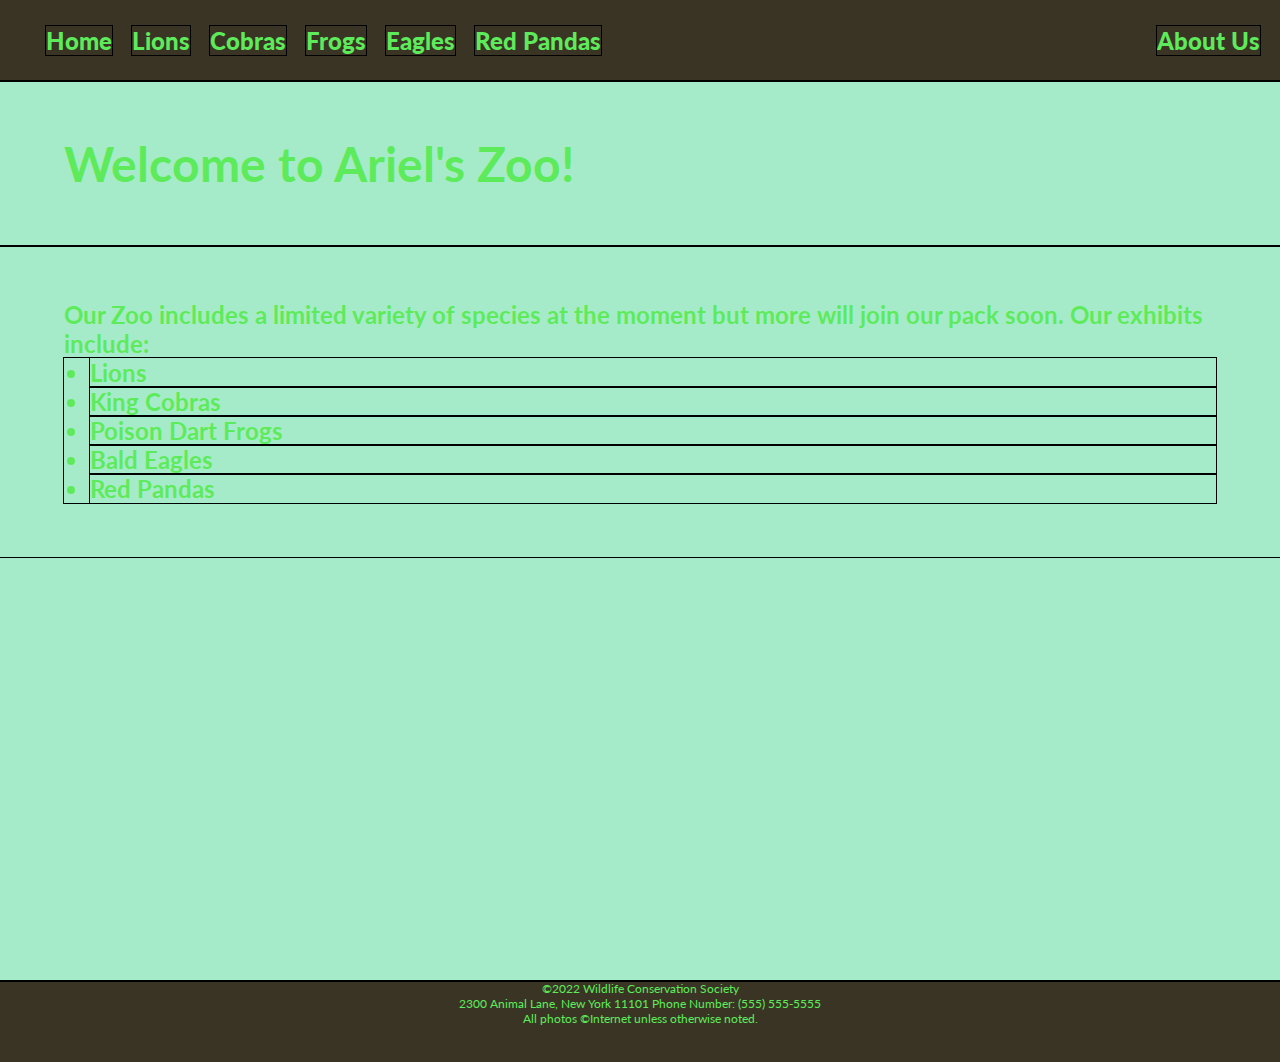
==== index.html @ a07a65b2 "8th commit, fixed the navbar on all pages" ====
<!DOCTYPE html>
<html>
  <head>
    <title>Ariel's Zoo</title>
    <link rel="stylesheet" type="text/css" href="css/index.css">
    <link rel="preconnect" href="https://fonts.googleapis.com">
<link rel="preconnect" href="https://fonts.gstatic.com" crossorigin>
<link href="https://fonts.googleapis.com/css2?family=Lato&display=swap" rel="stylesheet">
  </head>
  <body>
    <nav>
      <ul id="navbar" class="container-row screamin-green">
        <li id="navbar--home" class="nav-item"><a href="index.html">Home</a></li>
        <li id="navbar--animals" class="nav-item"><a href="lions.html">Lions</a></li>
        <li id="navbar--animals" class="nav-item"><a href="cobra.html">Cobras</a></li>
        <li id="navbar--animals" class="nav-item"><a href="frogs.html">Frogs</a></li>
        <li id="navbar--animals" class="nav-item"><a href="eagles.html">Eagles</a></li>
        <li id="navbar--animals" class="nav-item"><a href="redpandas.html">Red Pandas</a></li>
        <li id="navbar--about-us" class="nav-item"><a href="about-us.html">About Us</a></li>
      </ul>
    </nav>
    <section id="main-page--section" class="main-section container-col">
      <h1 class="screamin-green font-size-5 page-padding">Welcome to Ariel's Zoo!</h1>
      <div ></div>
      <h2 class="screamin-green font-size-3 page-padding">Our Zoo includes a limited variety of species at the moment but more will join our pack soon. Our exhibits include: 
        <ul>
          <li>Lions</li>
          <li>King Cobras</li>
          <li>Poison Dart Frogs</li>
          <li>Bald Eagles</li>
          <li>Red Pandas</li>
        </ul>
      </h2>
    </section>
    <footer class="page-footer screamin-green">©2022 Wildlife Conservation Society<br>
      2300 Animal Lane, New York 11101 Phone Number: (555) 555-5555<br>
      All photos ©Internet unless otherwise noted.</footer>
  </body>
</html>
---- css/index.css ----
:root {
  /* colors */
  --magic-mint: #a6ebc9ff;
  --spring-green: #61ff7eff;
  --screamin-green: #5eeb5bff;
  --green-ryb: #62ab37ff;
  --olive-drab-7: #393424ff;

  /* fonts */
  --font-Lato: 'Lato', sans-serif;
  --font-Sans: sans-serif;

  /* font sizes */
  --font-size1: .75rem;
  --font-size2: 1rem;
  --font-size3: 1.5rem;
  --font-size4: 2rem;
  --font-size5: 3rem;
}

/* text color classes */
.magic-mint {
  color: var(--magic-mint);
}

.spring-green {
  color: var(--spring-green);
}

.screamin-green {
  color: var(--screamin-green);
}

.green-ryb {
  color: var(--green-ryb);
}

.olice-drab {
  color: var(--olive-drab-7);
}

/* text size classes */

.font-size-1 {
  font-size: var(--font-size1);  
}

.font-size-2 {
  font-size: var(--font-size2);
}

.font-size-3 {
  font-size: var(--font-size3);
}

.font-size-4 {
  font-size: var(--font-size4);
}

.font-size-5 {
  font-size: var(--font-size5);
}

* {
  margin: 0;
  padding: 0;
  outline: 1px solid black;
}

body {
  width: 100%;
  height: 100%;
  font-family: var(--font-Lato), var(--font-Sans);
  font-size: var(--font-size1);
}

ul {
  padding-left: 2vw;
}

a, a:hover, a:focus, a:active {
  text-decoration: none;
  color: inherit;
}

#navbar {
  min-height: 9vh;
  height: 9vh;
  font-size: var(--font-size3);
  font-weight: 1000;
  background-color: var(--olive-drab-7);
}

#navbar--about-us {
  margin-left: auto;
  margin-right: 20px;
}

.container-row {
  display: flex;
  flex-direction: row;
}

.container-col {
  display: flex;
  flex-direction: column;
}

.nav-item {
  margin: 20px 0 20px 20px;
  list-style-type: none;
  align-self: center;
}

.break {
  flex-basis: 100%;
  height: 0;
}

.page-padding {
  padding: 6vh 5vw;
}

.main-section {
  background-repeat: no-repeat;
  background-size: cover;
  width: 100%;
  height: 100vh;
}

#main-page--section {
background-image: url('/img/Main/main\ \(1\).jpg');
background-color: var(--magic-mint);
}

.page-footer {
  background-color: var(--olive-drab-7);
  height: 9vh;
  width: 100%;
  text-align: center;
}

/* Lions */
#lions--section {
  background-image: url('/img/Animals/Lion/l1.jpg');
}

/* Cobras */
#cobras--section {
  background-image: url("/img/Animals/KingCobra/cobra\ \(2\).jpg");
}

/* Frogs */
#frogs--section {
  background-image: url("/img/Animals/Frog/frog\ \(1\).jpg");
}

/* Eagles Section */
#eagles--section {
  background-image: url("/img/Animals/BaldEagle/eagle\ \(4\).jpg");
}

/* Red Pandas */
#red-panda--section {
  background-image: url("/img/Animals/RedPanda/rp1.jpg");
}

/* About-Us Section */
#about-us--section{
  background-image: url("/img/Main/zoo3.jpg");
}

#mission-statement ul li{
  padding: 0 2vw;
}

.bold {
  font-size: var(--font-size3);
  font-weight: 1000;
}

.less-bold {
  font-size: var(--font-size2);
  font-weight: 800;
}
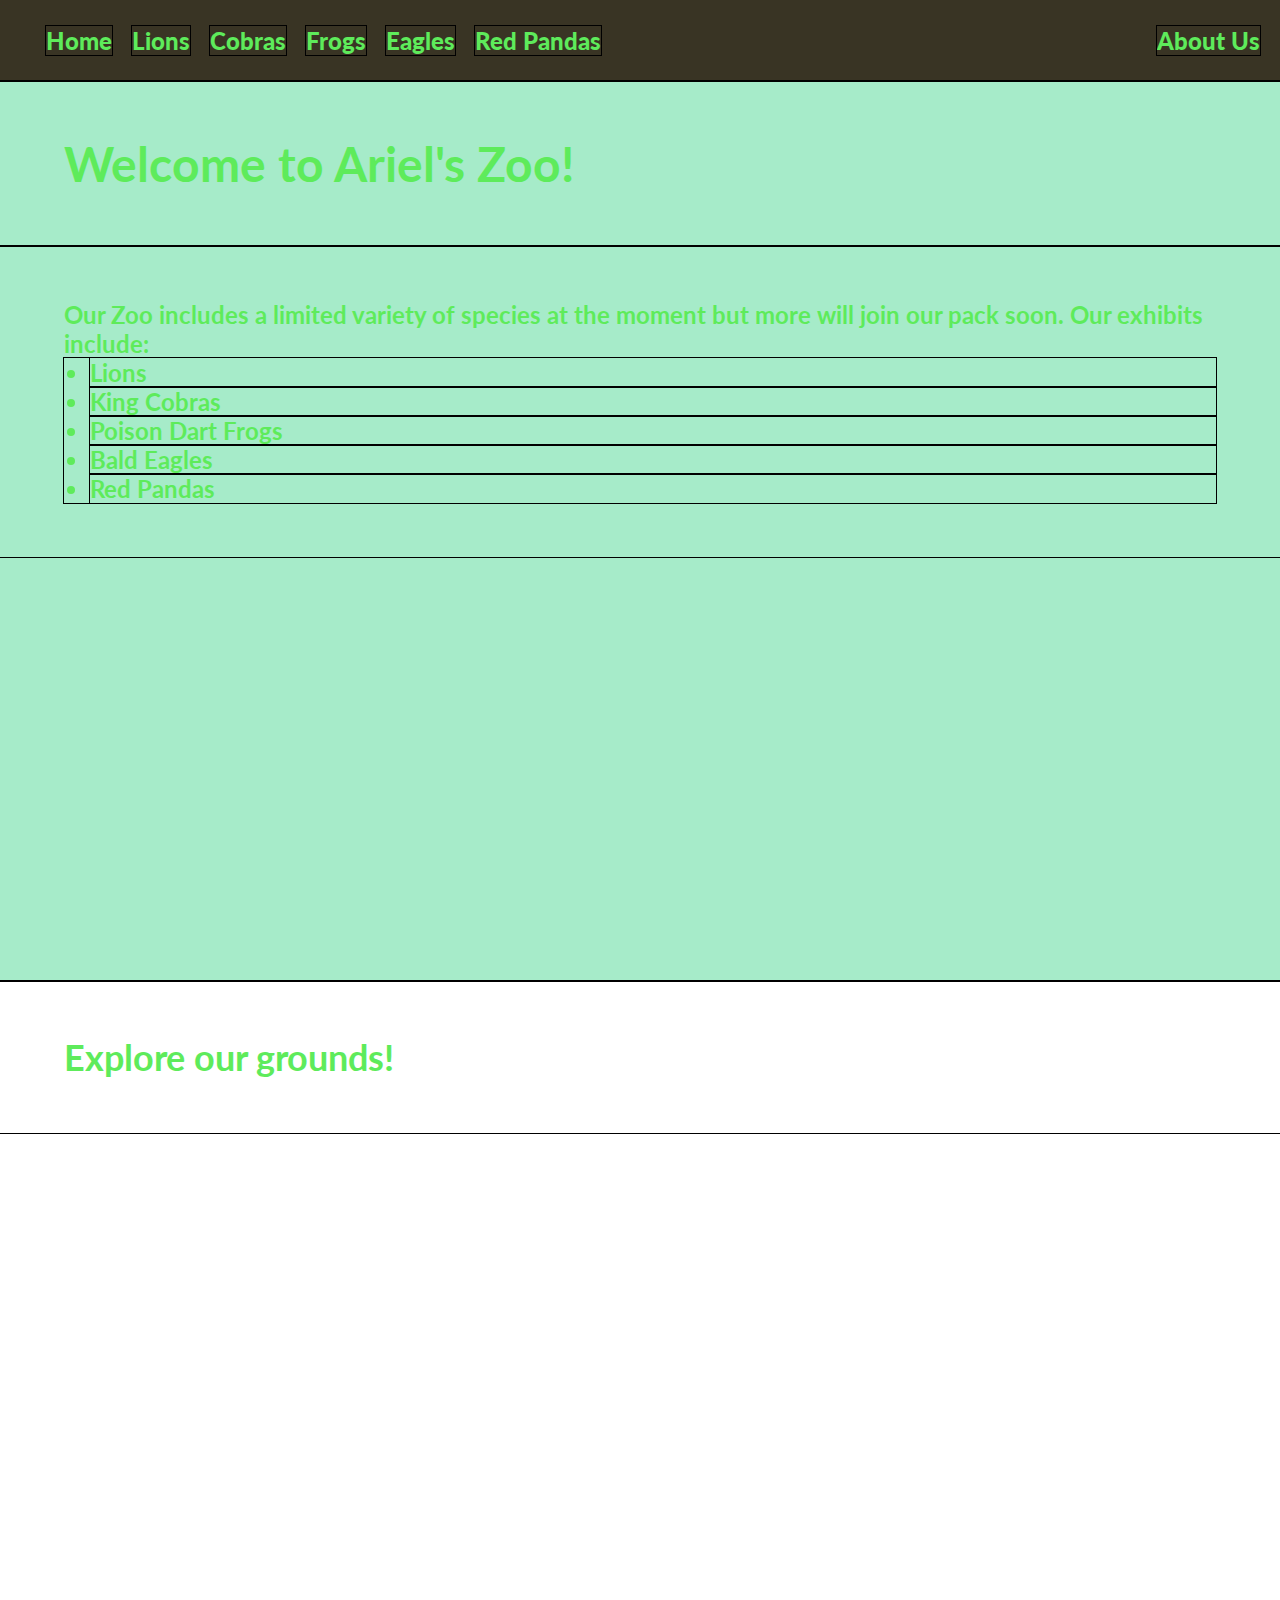
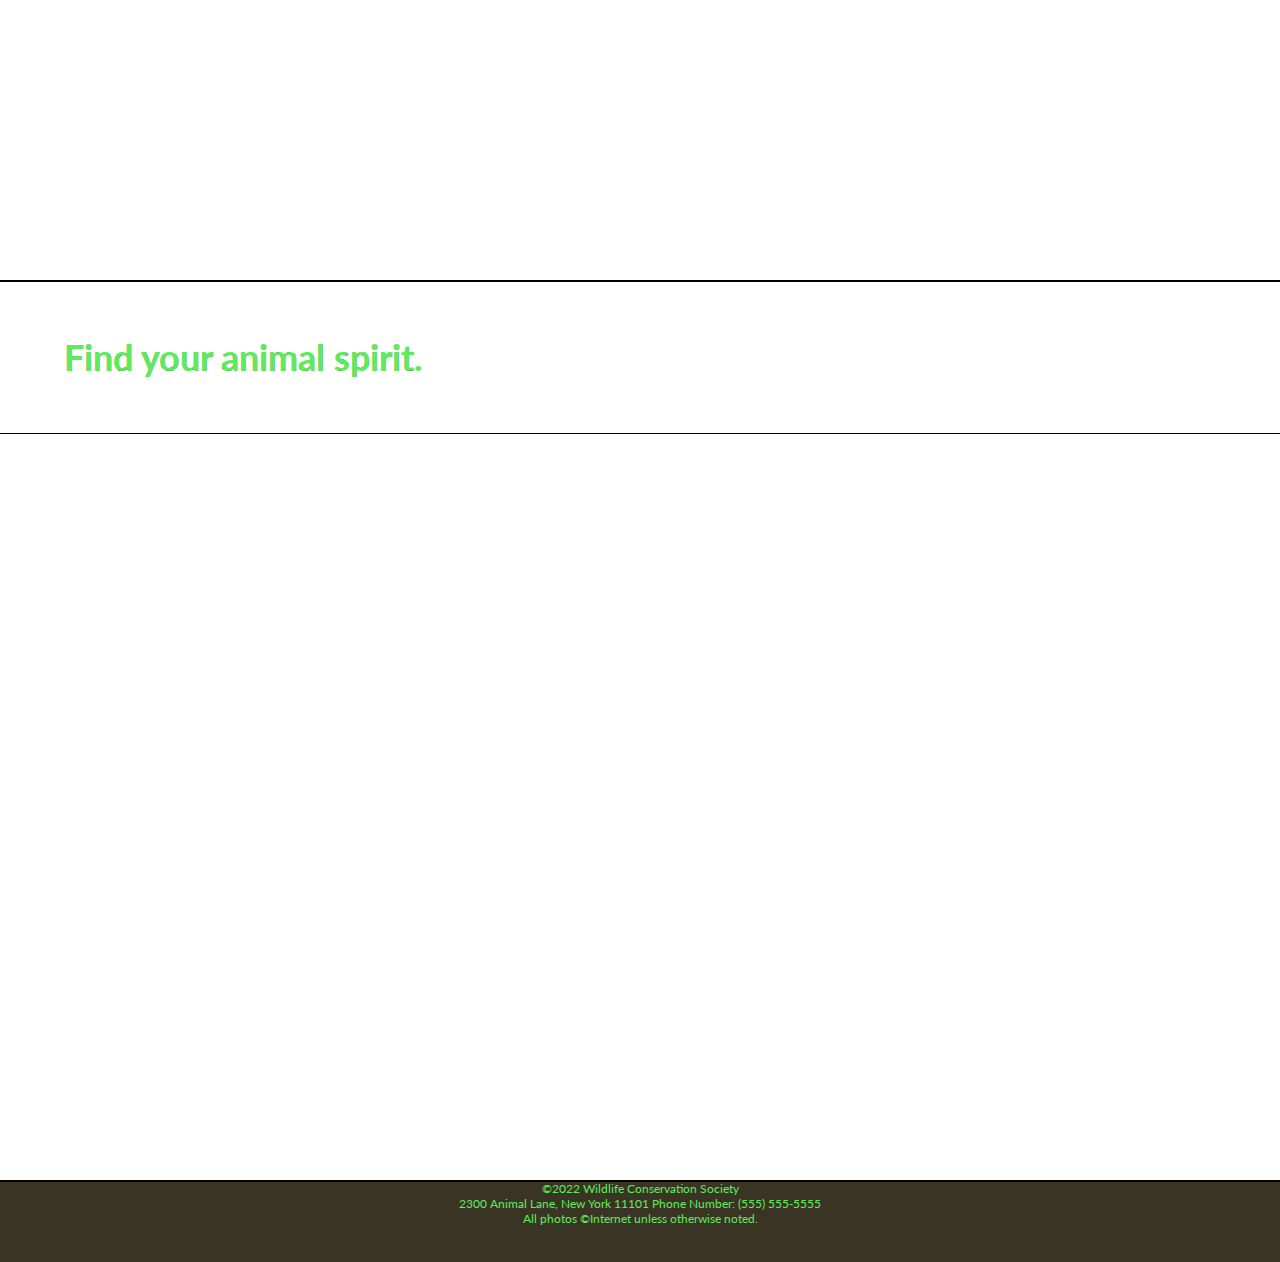
==== commit 3ed4d12c: "11th commit, minor edits" ====
--- a/index.html
+++ b/index.html
@@ -1,11 +1,12 @@
 <!DOCTYPE html>
 <html>
   <head>
-    <title>Ariel's Zoo</title>
+    <title>Ariel's Zoo - Home</title>
     <link rel="stylesheet" type="text/css" href="css/index.css">
     <link rel="preconnect" href="https://fonts.googleapis.com">
-<link rel="preconnect" href="https://fonts.gstatic.com" crossorigin>
-<link href="https://fonts.googleapis.com/css2?family=Lato&display=swap" rel="stylesheet">
+    <link rel="preconnect" href="https://fonts.gstatic.com" crossorigin>
+    <link href="https://fonts.googleapis.com/css2?family=Lato&display=swap" rel="stylesheet">
+    <link rel="ICON" href="/img/zoo-icon.png" type="image/ico" />
   </head>
   <body>
     <nav>
@@ -32,6 +33,12 @@
         </ul>
       </h2>
     </section>
+    <section class="main-section screamin-green bold" id="main--picture1">
+      <h2 class="scream-green page-padding">Explore our grounds!</h2>
+    </section>
+    <section class="main-section screamin-green bold" id="main--picture2">
+      <h2 class="scream-green page-padding text-outline">Find your animal spirit.</h2>
+    </section>
     <footer class="page-footer screamin-green">©2022 Wildlife Conservation Society<br>
       2300 Animal Lane, New York 11101 Phone Number: (555) 555-5555<br>
       All photos ©Internet unless otherwise noted.</footer>
--- a/css/index.css
+++ b/css/index.css
@@ -61,6 +61,21 @@
   font-size: var(--font-size5);
 }
 
+.bold {
+  font-size: var(--font-size3);
+  font-weight: 1000;
+}
+
+.less-bold {
+  font-size: var(--font-size2);
+  font-weight: 800;
+}
+
+.text-outline {
+  -webkit-text-stroke-width: .1px;
+  -webkit-text-stroke-color: black;
+}
+
 * {
   margin: 0;
   padding: 0;
@@ -78,6 +93,7 @@
   padding-left: 2vw;
 }
 
+/* navbar */
 a, a:hover, a:focus, a:active {
   text-decoration: none;
   color: inherit;
@@ -91,30 +107,33 @@
   background-color: var(--olive-drab-7);
 }
 
-#navbar--about-us {
-  margin-left: auto;
-  margin-right: 20px;
-}
-
-.container-row {
-  display: flex;
-  flex-direction: row;
-}
-
-.container-col {
-  display: flex;
-  flex-direction: column;
-}
-
 .nav-item {
   margin: 20px 0 20px 20px;
   list-style-type: none;
   align-self: center;
 }
 
-.break {
-  flex-basis: 100%;
-  height: 0;
+.nav-item a:hover {
+  transition-timing-function: ease-in;
+  transition: .5s;
+  color: #8cfaa9;
+  text-shadow: 0 0 5px #b4fcc7;
+}
+
+#navbar--about-us {
+  margin-left: auto;
+  margin-right: 20px;
+}
+
+.container-row {
+  display: flex;
+  flex-direction: row;
+}
+
+.container-col {
+  display: flex;
+  flex-direction: column;
+  flex: 1;
 }
 
 .page-padding {
@@ -128,11 +147,25 @@
   height: 100vh;
 }
 
+.info-section {
+  width: 100%;
+  height: 100%;
+}
+
+/* Main Page */
 #main-page--section {
 background-image: url('/img/Main/main\ \(1\).jpg');
 background-color: var(--magic-mint);
 }
 
+#main--picture1 {
+  background-image: url("/img/Main/zoo1.jpg");
+}
+
+#main--picture2 {
+  background-image: url("/img/Main/zoo2.jpg");
+}
+
 .page-footer {
   background-color: var(--olive-drab-7);
   height: 9vh;
@@ -140,6 +173,18 @@
   text-align: center;
 }
 
+.info--section img {
+  width: 80%;
+  height: auto;
+  margin: 4vh auto;
+  box-sizing: border-box;
+  border: 5px solid #0074D9;
+}
+
+.info--section {
+  background-color: var(--spring-green);
+}
+
 /* Lions */
 #lions--section {
   background-image: url('/img/Animals/Lion/l1.jpg');
@@ -174,12 +219,3 @@
   padding: 0 2vw;
 }
 
-.bold {
-  font-size: var(--font-size3);
-  font-weight: 1000;
-}
-
-.less-bold {
-  font-size: var(--font-size2);
-  font-weight: 800;
-}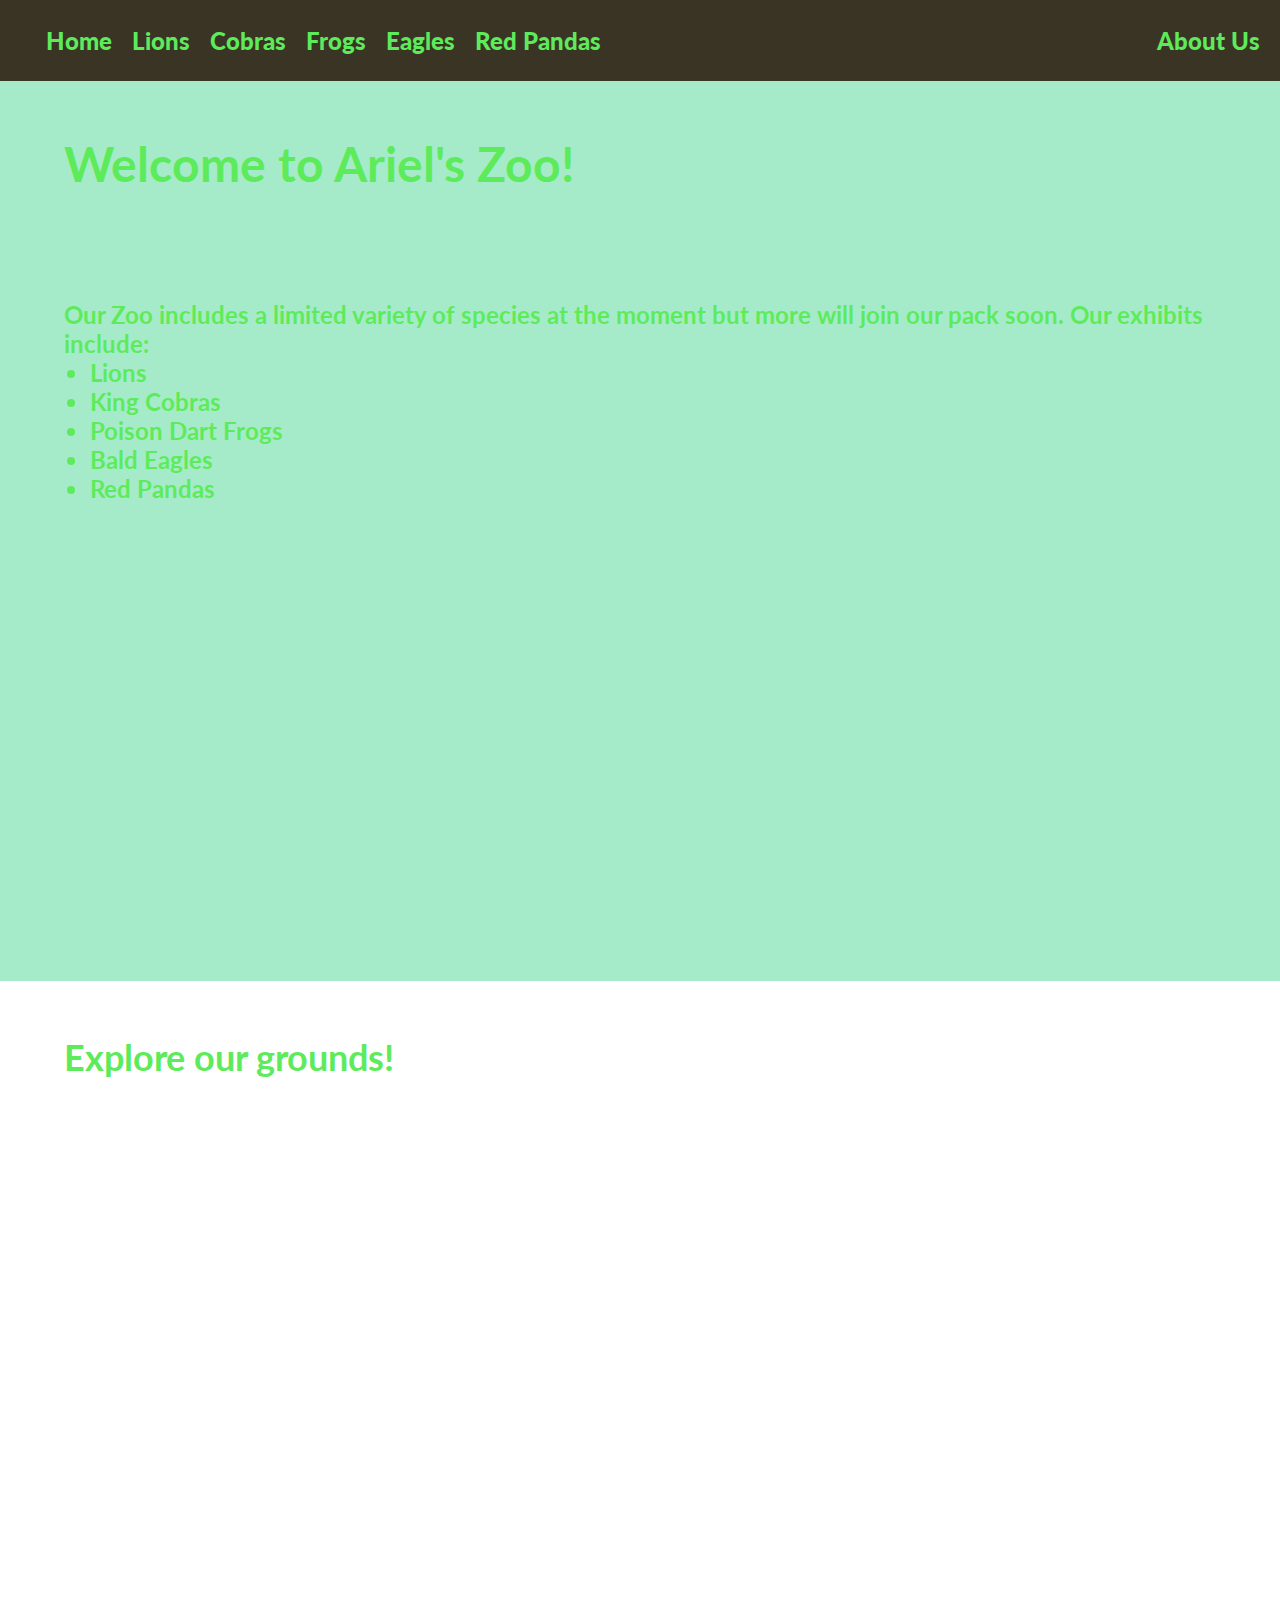
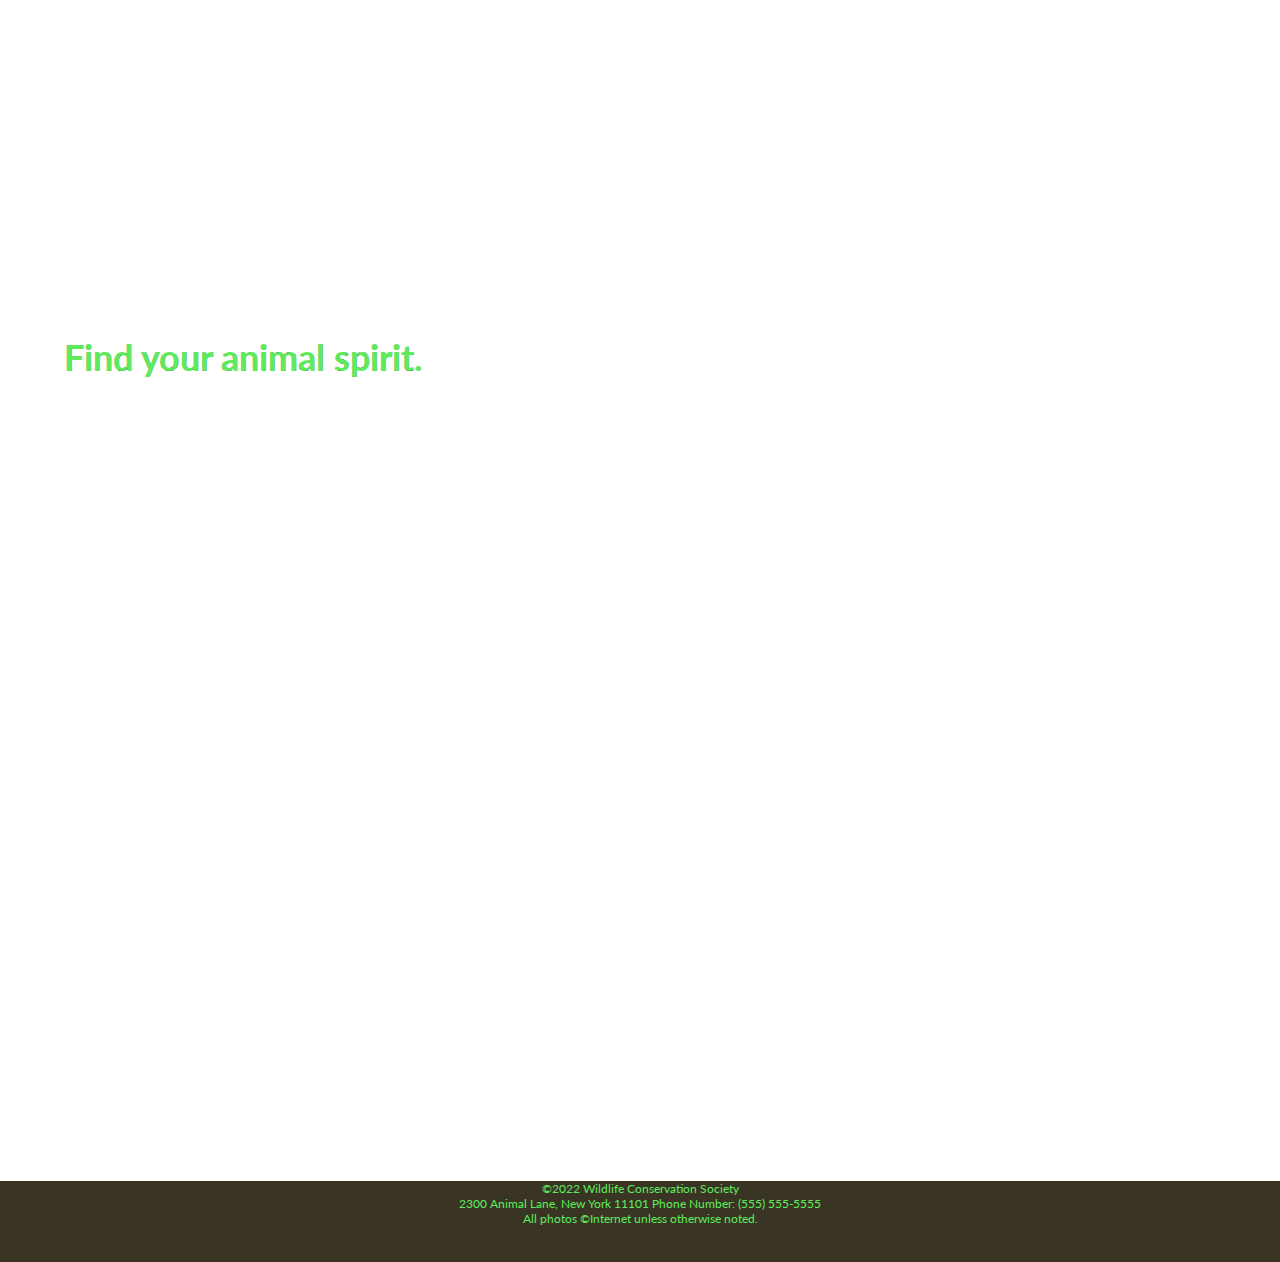
==== commit 814ef2be: "12th commit, more changes to css" ====
--- a/index.html
+++ b/index.html
@@ -20,7 +20,7 @@
         <li id="navbar--about-us" class="nav-item"><a href="about-us.html">About Us</a></li>
       </ul>
     </nav>
-    <section id="main-page--section" class="main-section container-col">
+    <section id="main-page--section" class="large-img-section container-col">
       <h1 class="screamin-green font-size-5 page-padding">Welcome to Ariel's Zoo!</h1>
       <div ></div>
       <h2 class="screamin-green font-size-3 page-padding">Our Zoo includes a limited variety of species at the moment but more will join our pack soon. Our exhibits include: 
@@ -33,10 +33,10 @@
         </ul>
       </h2>
     </section>
-    <section class="main-section screamin-green bold" id="main--picture1">
+    <section class="large-img-section screamin-green bold" id="main--picture1">
       <h2 class="scream-green page-padding">Explore our grounds!</h2>
     </section>
-    <section class="main-section screamin-green bold" id="main--picture2">
+    <section class="large-img-section screamin-green bold" id="main--picture2">
       <h2 class="scream-green page-padding text-outline">Find your animal spirit.</h2>
     </section>
     <footer class="page-footer screamin-green">©2022 Wildlife Conservation Society<br>
--- a/css/index.css
+++ b/css/index.css
@@ -79,7 +79,10 @@
 * {
   margin: 0;
   padding: 0;
-  outline: 1px solid black;
+}
+
+html {
+  scroll-behavior: smooth;
 }
 
 body {
@@ -111,11 +114,18 @@
   margin: 20px 0 20px 20px;
   list-style-type: none;
   align-self: center;
+  transition: transform 0.2s;
+}
+
+.nav-item:hover {
+  -webkit-transform: scale(1.2);
+	transform: scale(1.2);
 }
 
 .nav-item a:hover {
   transition-timing-function: ease-in;
-  transition: .5s;
+  transition: .75s;
+  transform: scale(1.5);
   color: #8cfaa9;
   text-shadow: 0 0 5px #b4fcc7;
 }
@@ -136,11 +146,26 @@
   flex: 1;
 }
 
+.container-col p {
+  margin: 2rem;
+  padding: 1rem;
+  border: 2px solid var(--green-ryb);
+  border-radius: 5px;
+  background-color: var(--green-ryb);
+  color: white;
+  transition: transform 0.2s;
+}
+
+.container-col p:hover {
+  -webkit-transform: scale(1.2);
+  transform: scale(1.1);
+}
+
 .page-padding {
   padding: 6vh 5vw;
 }
 
-.main-section {
+.large-img-section {
   background-repeat: no-repeat;
   background-size: cover;
   width: 100%;
@@ -178,11 +203,8 @@
   height: auto;
   margin: 4vh auto;
   box-sizing: border-box;
-  border: 5px solid #0074D9;
-}
-
-.info--section {
-  background-color: var(--spring-green);
+  border: 5px solid var(--green-ryb);
+  border-radius: 5px;
 }
 
 /* Lions */
@@ -190,26 +212,51 @@
   background-image: url('/img/Animals/Lion/l1.jpg');
 }
 
+#lions--info {
+  background-image: url("/img/Main/main\ \(4\).jpg");
+  background-size: cover;
+}
+
 /* Cobras */
 #cobras--section {
   background-image: url("/img/Animals/KingCobra/cobra\ \(2\).jpg");
 }
 
+#cobras--info {
+  background-image: url("/img/Main/main\ \(3\).jpg");
+  background-size: cover;
+}
+
 /* Frogs */
 #frogs--section {
   background-image: url("/img/Animals/Frog/frog\ \(1\).jpg");
 }
 
+#frogs--info {
+  background-image: url("/img/Main/main2.jpg");
+  background-size: cover;
+}
+
 /* Eagles Section */
 #eagles--section {
   background-image: url("/img/Animals/BaldEagle/eagle\ \(4\).jpg");
 }
 
+#eagles--info {
+  background-image: url("/img/Main/main\ \(5\).jpg");
+  background-size: cover;
+}
+
 /* Red Pandas */
 #red-panda--section {
   background-image: url("/img/Animals/RedPanda/rp1.jpg");
 }
 
+#red-pandas--info {
+  background-image: url("/img/Main/main7.jpg");
+  background-size: cover;
+}
+
 /* About-Us Section */
 #about-us--section{
   background-image: url("/img/Main/zoo3.jpg");
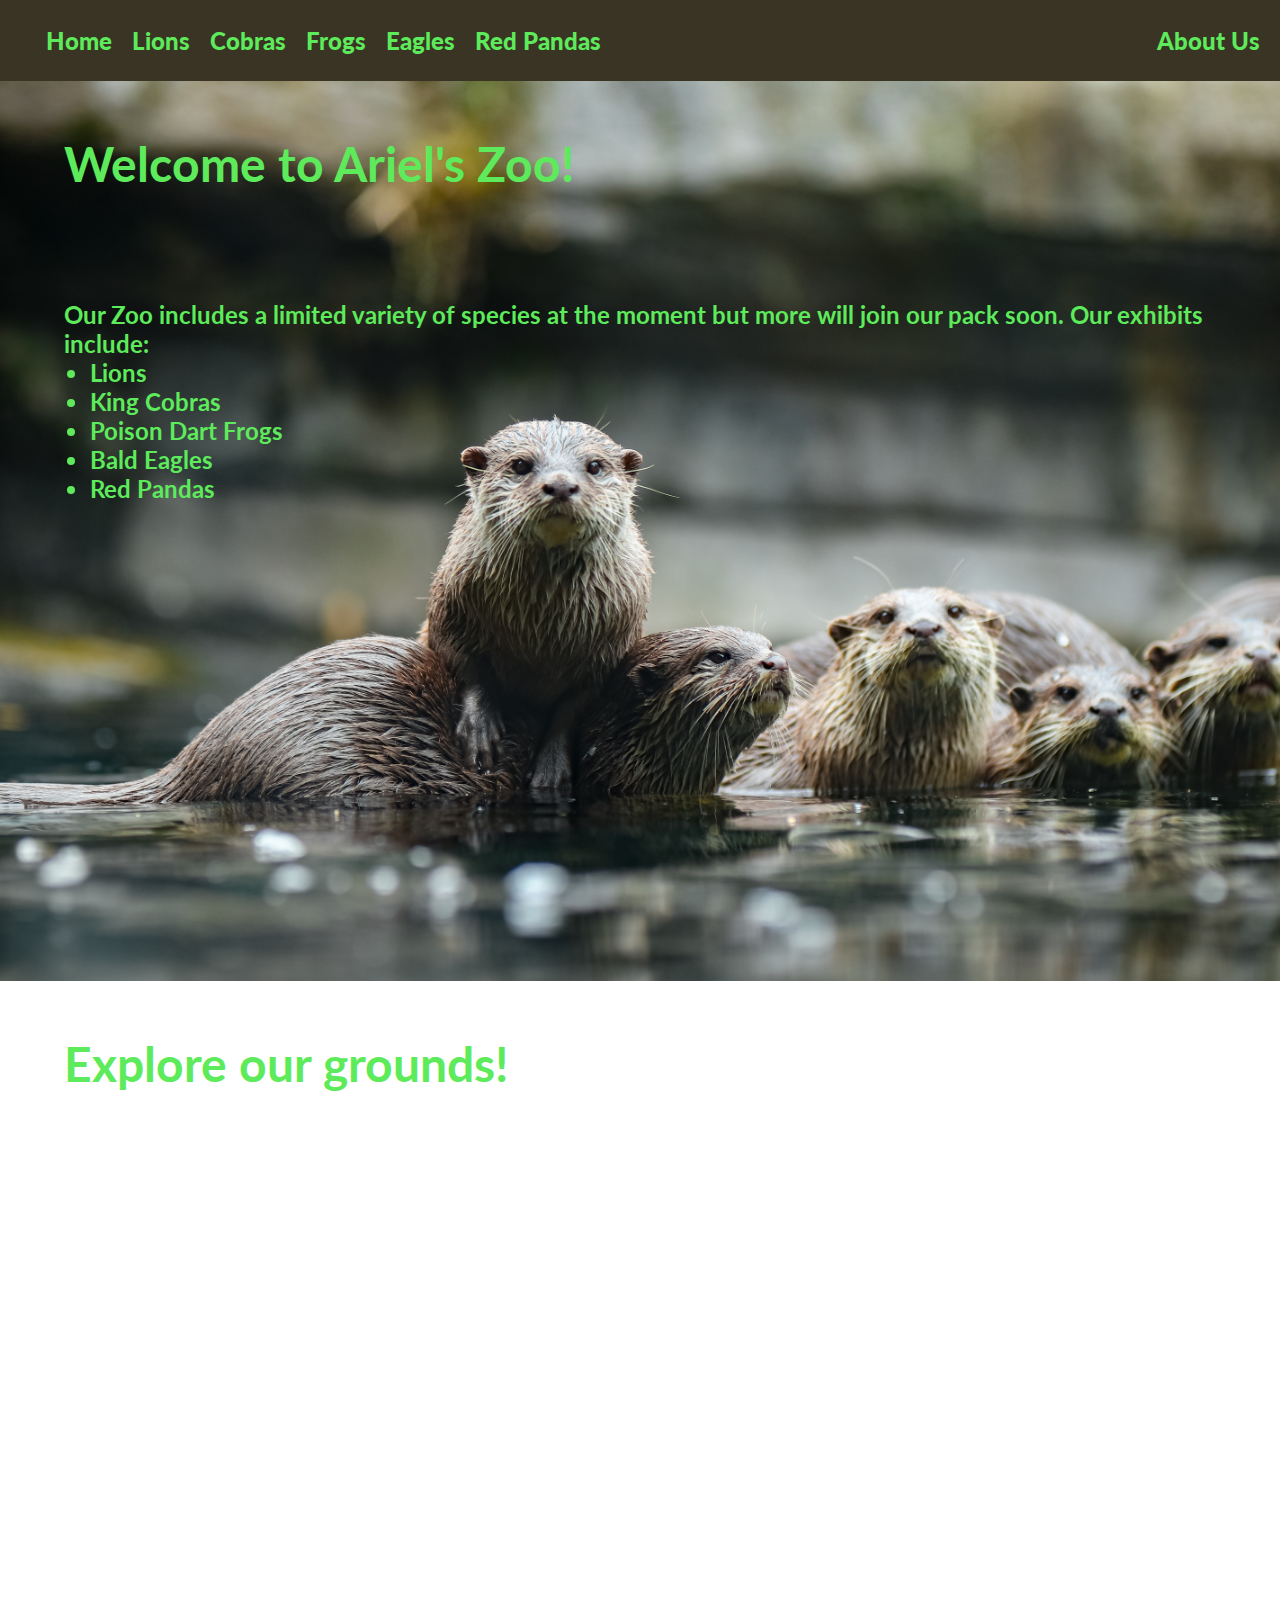
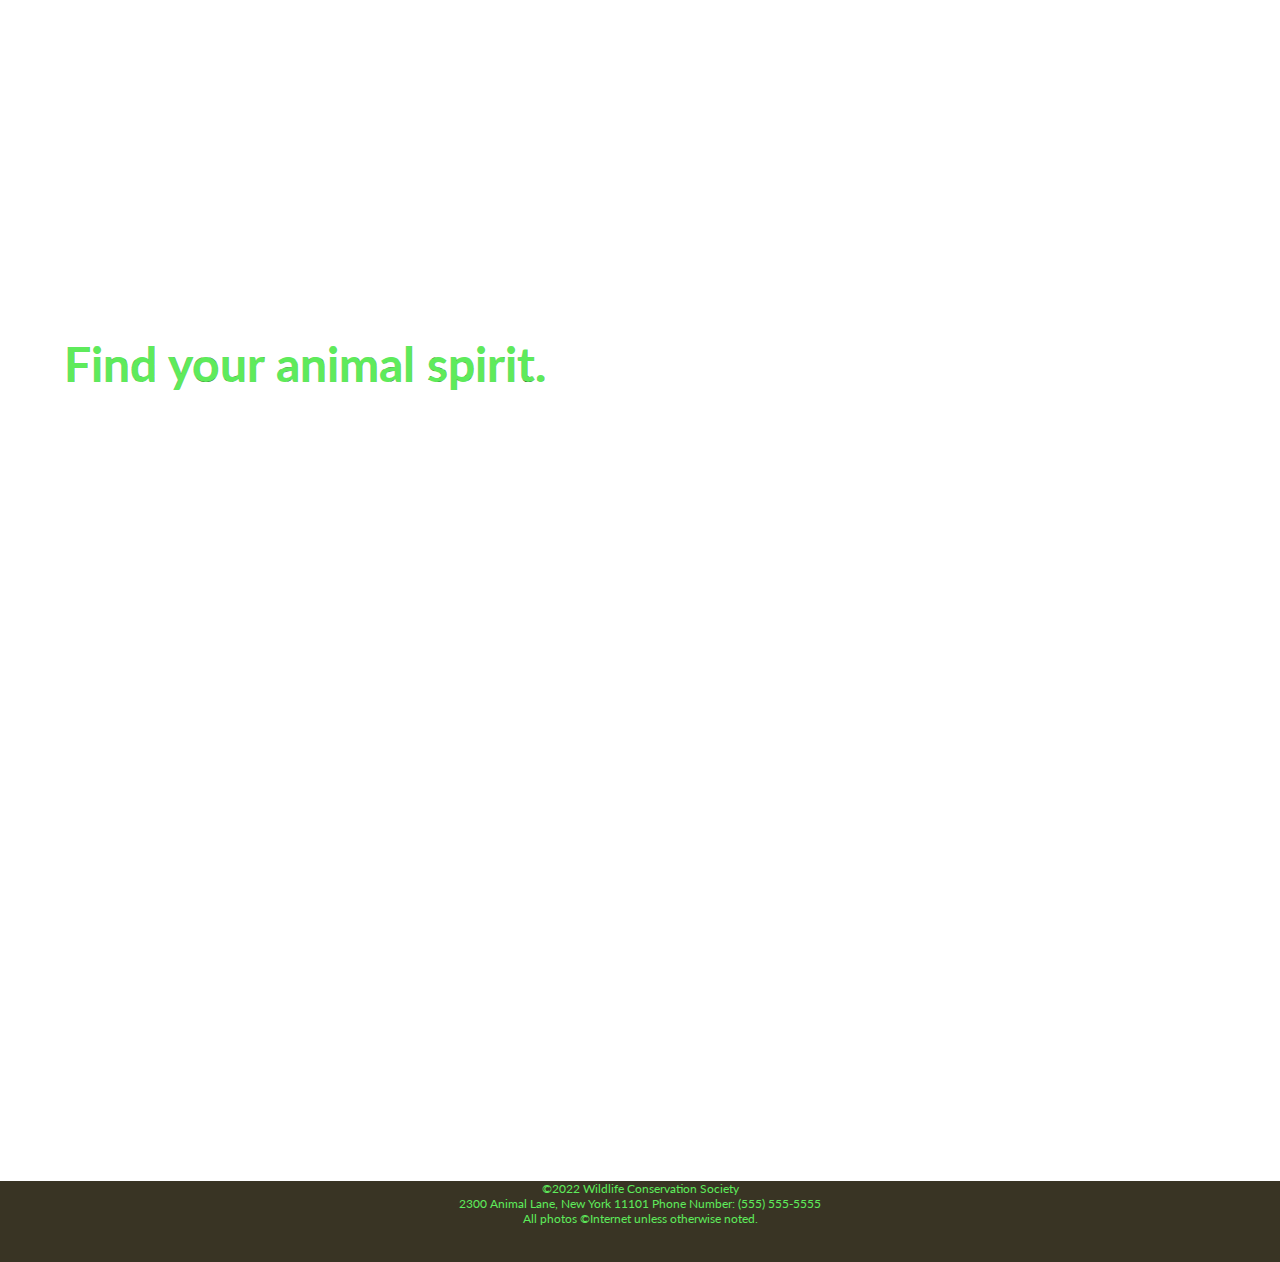
==== commit 54b8cfc7: "18th commit, fixed image issues, added tab icon" ====
--- a/index.html
+++ b/index.html
@@ -6,7 +6,7 @@
     <link rel="preconnect" href="https://fonts.googleapis.com">
     <link rel="preconnect" href="https://fonts.gstatic.com" crossorigin>
     <link href="https://fonts.googleapis.com/css2?family=Lato&display=swap" rel="stylesheet">
-    <link rel="ICON" href="/img/zoo-icon.png" type="image/ico" />
+    <link rel="ICON" href="../img/zoo-icon.png" type="image/ico" />
   </head>
   <body>
     <nav>
--- a/css/index.css
+++ b/css/index.css
@@ -62,12 +62,12 @@
 }
 
 .bold {
+  font-size: var(--font-size4);
+  font-weight: 1000;
+}
+
+.less-bold {
   font-size: var(--font-size3);
-  font-weight: 1000;
-}
-
-.less-bold {
-  font-size: var(--font-size2);
   font-weight: 800;
 }
 
@@ -165,6 +165,26 @@
   padding: 6vh 5vw;
 }
 
+.fun-facts {
+  font-size: var(--font-size2);
+  padding: 1rem;
+  width: 40%;
+  background-color: var(--spring-green);
+  border-radius: 5px;
+}
+
+.pos-left {
+  position: absolute;
+  top: 15%;
+  left: 5%;
+}
+
+.pos-right {
+  position: absolute;
+  top: 15%;
+  right: 5%;
+}
+
 .large-img-section {
   background-repeat: no-repeat;
   background-size: cover;
@@ -179,16 +199,16 @@
 
 /* Main Page */
 #main-page--section {
-background-image: url('/img/Main/main\ \(1\).jpg');
+background-image: url(../img/main/main1.jpg);
 background-color: var(--magic-mint);
 }
 
 #main--picture1 {
-  background-image: url("/img/Main/zoo1.jpg");
+  background-image: url(../img/main/zoo1.jpg);
 }
 
 #main--picture2 {
-  background-image: url("/img/Main/zoo2.jpg");
+  background-image: url(../img/main/zoo2.jpg);
 }
 
 .page-footer {
@@ -209,57 +229,57 @@
 
 /* Lions */
 #lions--section {
-  background-image: url('/img/Animals/Lion/l1.jpg');
+  background-image: url(../img/animals/Lion/l1.jpg);
 }
 
 #lions--info {
-  background-image: url("/img/Main/main\ \(4\).jpg");
+  background-image: url(../img/main/main4.jpg);
   background-size: cover;
 }
 
 /* Cobras */
 #cobras--section {
-  background-image: url("/img/Animals/KingCobra/cobra\ \(2\).jpg");
+  background-image: url(../img/animals/KingCobra/cobra2.jpg);
 }
 
 #cobras--info {
-  background-image: url("/img/Main/main\ \(3\).jpg");
+  background-image: url(../img/main/main3.jpg);
   background-size: cover;
 }
 
 /* Frogs */
 #frogs--section {
-  background-image: url("/img/Animals/Frog/frog\ \(1\).jpg");
+  background-image: url(../img/animals/Frog/frog6.jpg);
 }
 
 #frogs--info {
-  background-image: url("/img/Main/main2.jpg");
+  background-image: url(../img/main/main2.jpg);
   background-size: cover;
 }
 
 /* Eagles Section */
 #eagles--section {
-  background-image: url("/img/Animals/BaldEagle/eagle\ \(4\).jpg");
+  background-image: url(../img/animals/BaldEagle/eagle4.jpg);
 }
 
 #eagles--info {
-  background-image: url("/img/Main/main\ \(5\).jpg");
+  background-image: url(../img/main/main5.jpg);
   background-size: cover;
 }
 
 /* Red Pandas */
 #red-panda--section {
-  background-image: url("/img/Animals/RedPanda/rp1.jpg");
+  background-image: url(../img/animals/RedPanda/rp1.jpg);
 }
 
 #red-pandas--info {
-  background-image: url("/img/Main/main7.jpg");
+  background-image: url(../img/main/main7.jpg);
   background-size: cover;
 }
 
 /* About-Us Section */
 #about-us--section{
-  background-image: url("/img/Main/zoo3.jpg");
+  background-image: url(../img/main/zoo3.jpg);
 }
 
 #mission-statement ul li{
